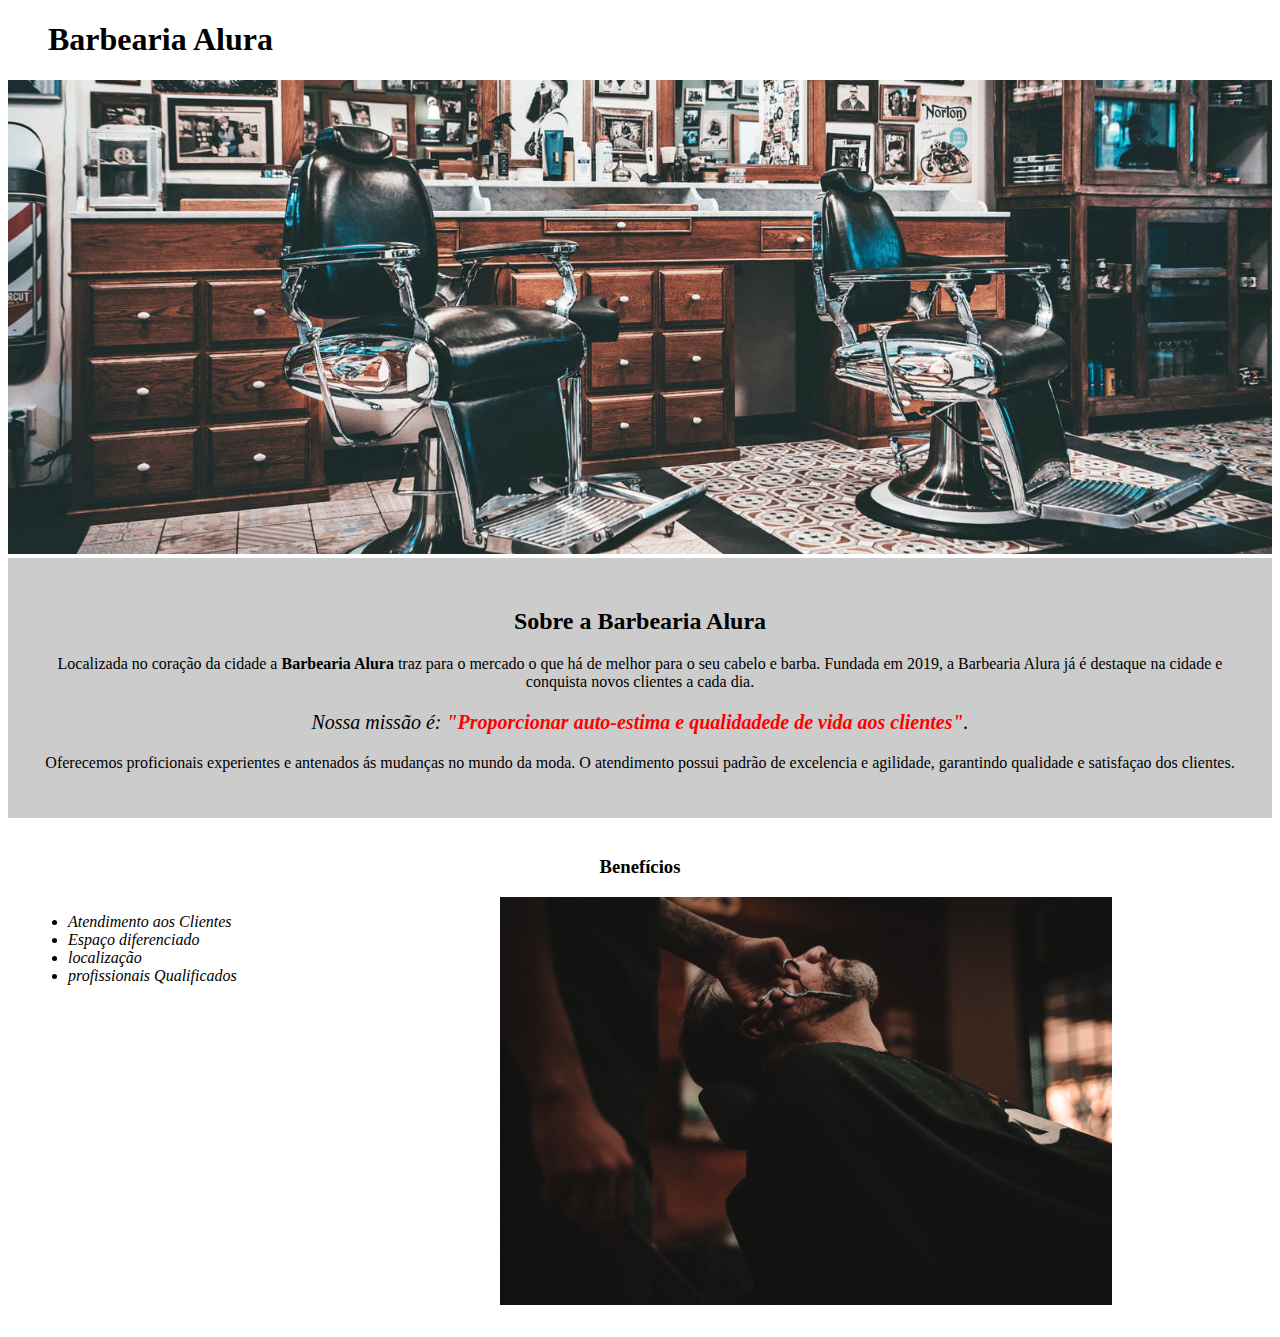
==== barbearia.html @ be11e943 "Add files via upload" ====
<!DOCTYPE html>
<html lang="pt-br">  
<head>
    <meta charset="UTF-8">
    <title>Barbearia Alura</title>
    <link rel="stylesheet" href="style.css">
</head>

<body>

    <header>
        <h1  class="titulo-principal"> Barbearia Alura </h1>
    </header>
    <img id="banner" src="banner.jpg">
    <div class="princípal">
        <h2 class="titulo-centralizado">Sobre a Barbearia Alura</h2>

        <p>Localizada no coração da cidade a <strong>Barbearia Alura</strong> traz para o mercado o que há de melhor para o seu cabelo e barba. Fundada em 2019, a Barbearia Alura já é destaque na cidade e conquista novos clientes a cada dia.</p>

        <p id="missao"><em>Nossa missão é: <strong>"Proporcionar auto-estima e qualidadede de vida aos clientes"</strong>.</em></p>

        <p>Oferecemos proficionais experientes e antenados ás mudanças no mundo da moda. O atendimento possui padrão de excelencia e agilidade, garantindo qualidade e satisfaçao dos clientes.</p>
    </div>

    <div class="benefícios">
        <h3 class="titulo-centralizado"> Benefícios</h3>
        <ul>
            <li class="itens">Atendimento aos Clientes</li>
            <li class="itens">Espaço diferenciado</li>
            <li class="itens">localização </li>
            <li class="itens">profissionais Qualificados</li>
         </ul>

        <img src="beneficios.jpg"    class="imagembeneficios">  


        </div>
    </body>
</html>
---- style.css ----
#banner
  {
   width: 100%;  
}

.princípal {
  background: #CCCCCC;
  padding: 30px;
}

.titulo-principal{
  padding-left: 40px;
}

.titulo-centralizado {
  text-align: center;}

p  {
  text-align: center;
  }

#missao { font-size: 20px;}
 
 em strong {
  color: #ff0000;
}

.itens {
  font-style: italic;
}

.benefícios {
  background: #FFFFFF;
  padding: 20px;  
}

ul{
  display: inline-block;
  vertical-align: top ;
  width: 20%;
  margin-right: 15%;
}

.imagembeneficios {
  width: 50%;
}
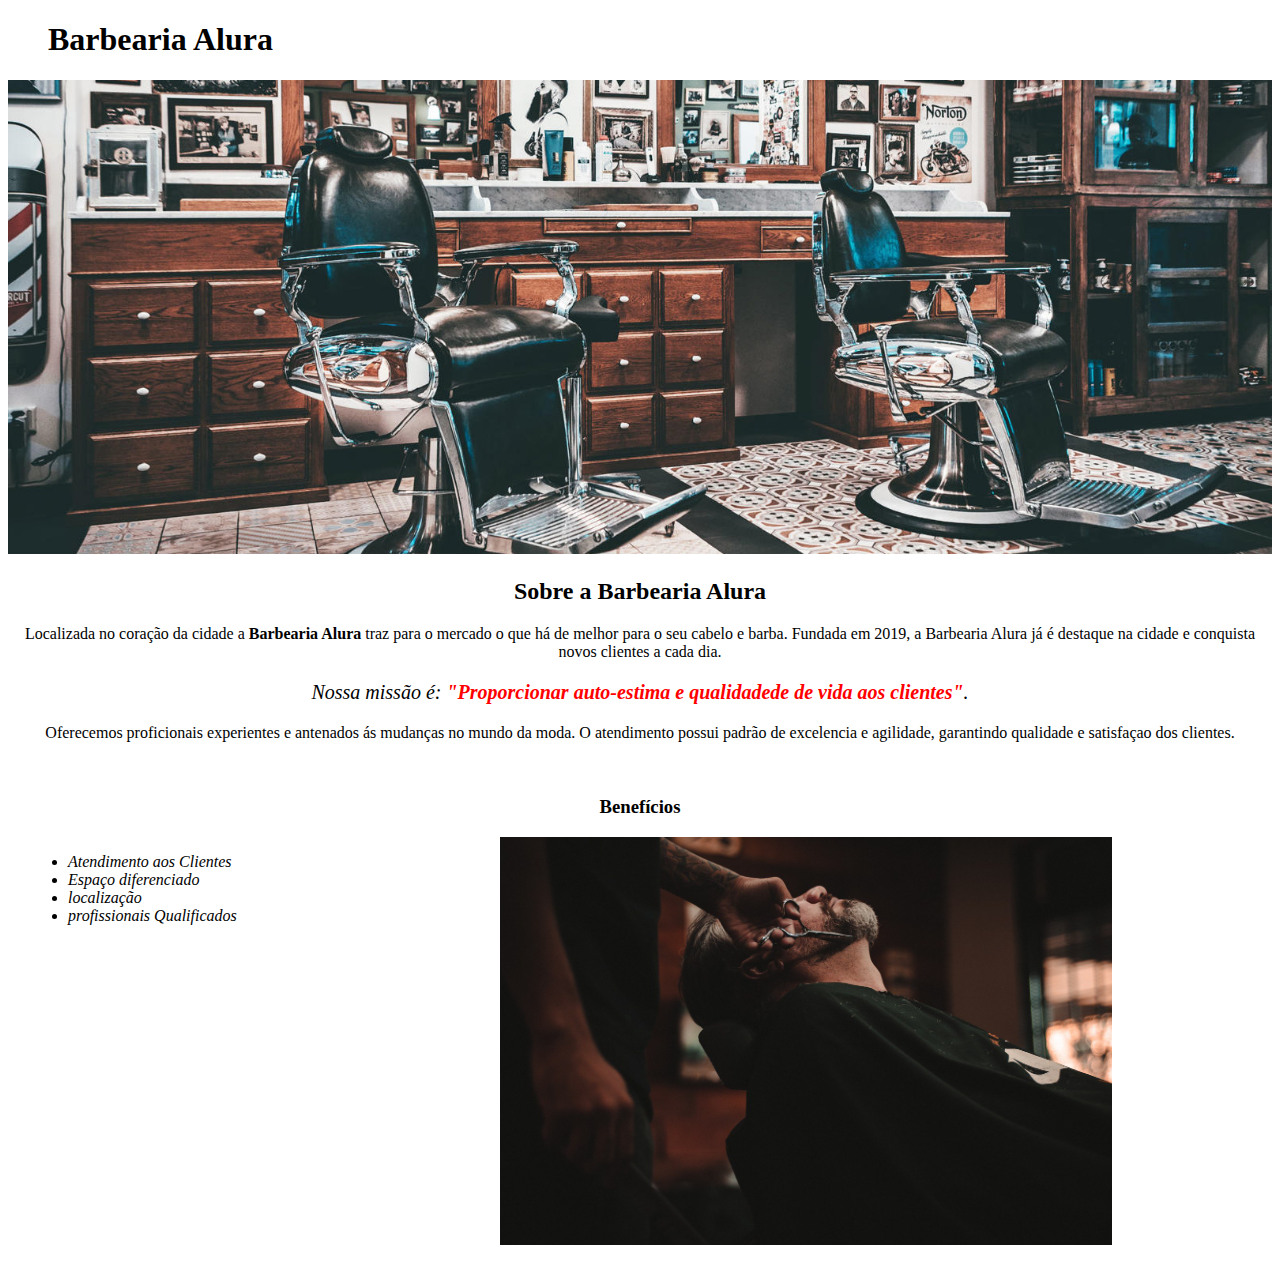
==== commit a4b42018: "Add files via upload" ====
--- a/barbearia.html
+++ b/barbearia.html
@@ -12,7 +12,7 @@
         <h1  class="titulo-principal"> Barbearia Alura </h1>
     </header>
     <img id="banner" src="banner.jpg">
-    <div class="princípal">
+    <div class="principal">
         <h2 class="titulo-centralizado">Sobre a Barbearia Alura</h2>
 
         <p>Localizada no coração da cidade a <strong>Barbearia Alura</strong> traz para o mercado o que há de melhor para o seu cabelo e barba. Fundada em 2019, a Barbearia Alura já é destaque na cidade e conquista novos clientes a cada dia.</p>
